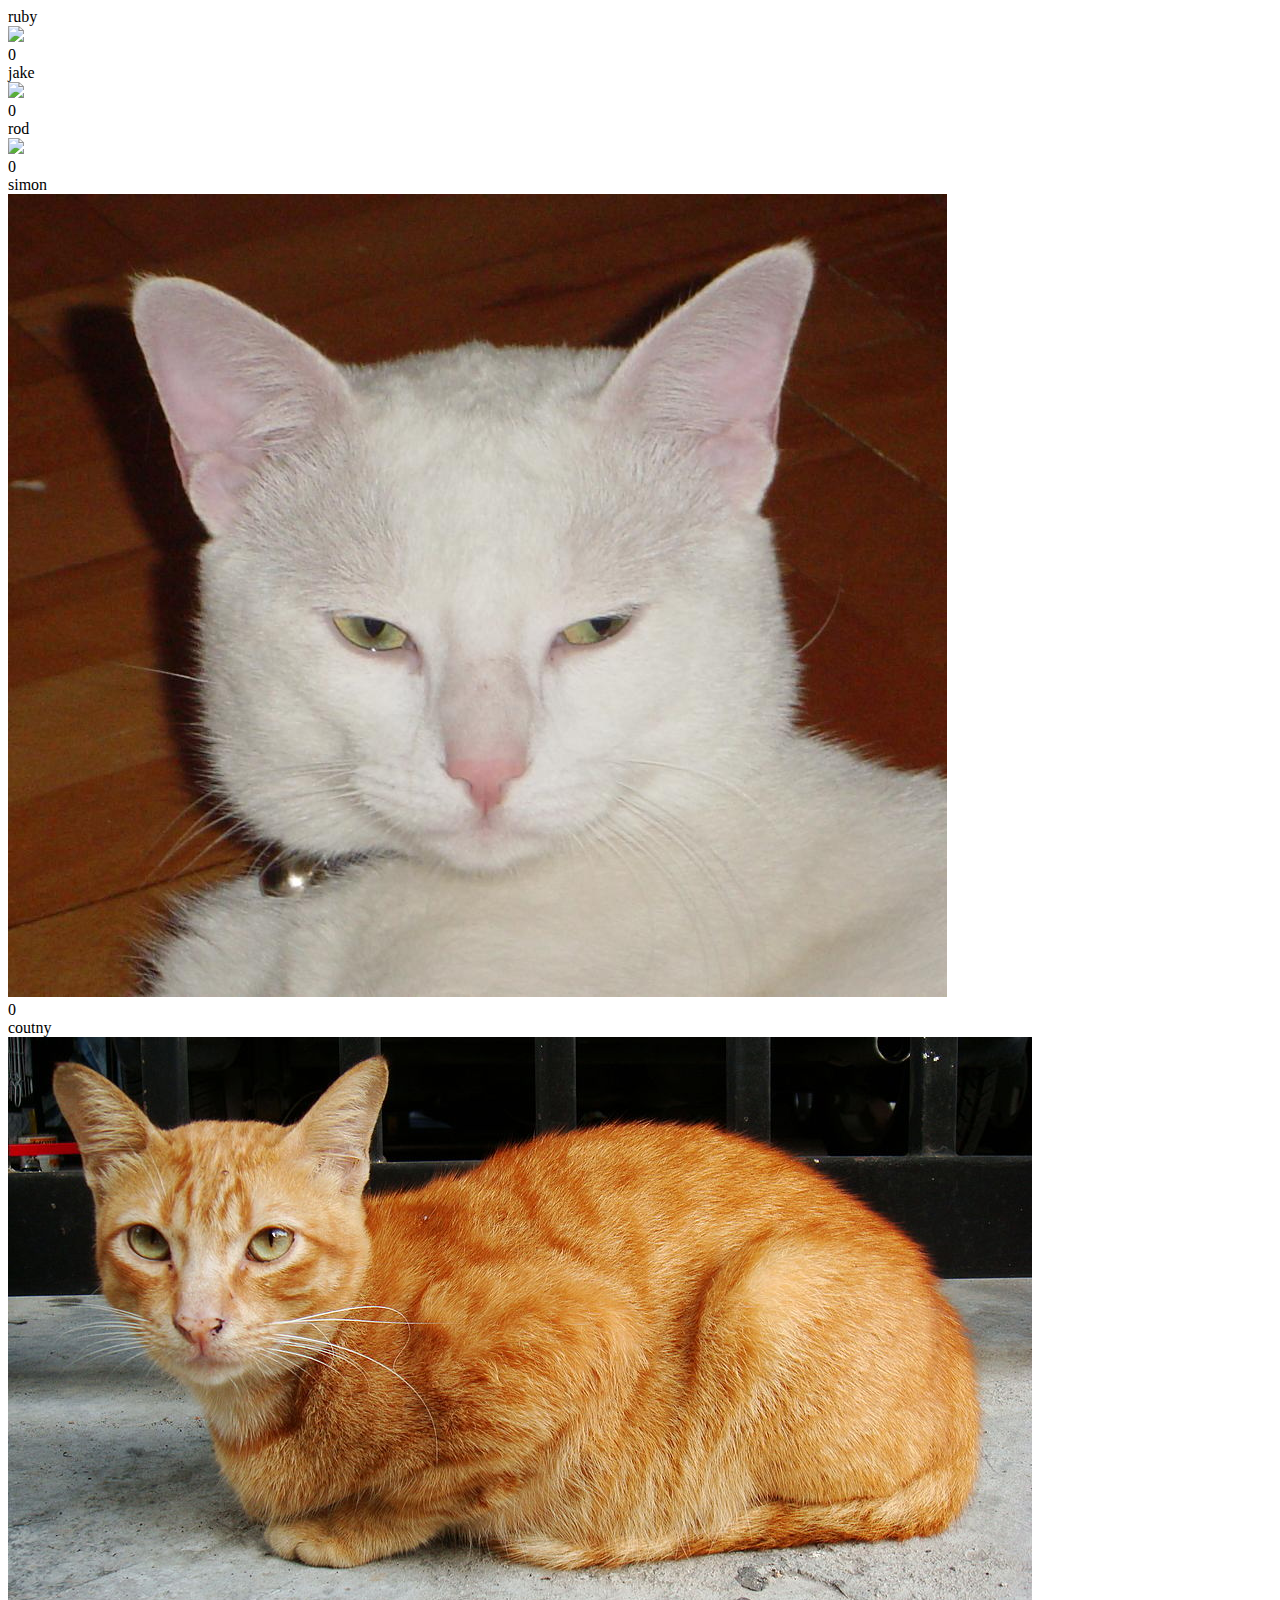
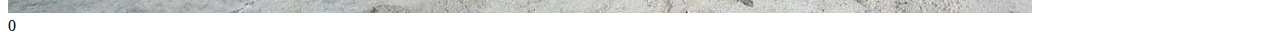
==== cat-clicker-premium/cat-clicker.html @ c4e934de "started work on third edition of the cat clicker" ====
<!DOCTYPE html>

<html lang="en">
<head>
  <!-- This tells the browser how to read the document. -->
  <meta charset="utf-8">

  <!-- Bootstrap is not supported in the old Internet Explorer compatibility modes. To be sure you're using the latest rendering mode for IE, we strongly recommend including the appropriate <meta> tag in the <head> of your pages -bootlint -->
  <meta http-equiv="X-UA-Compatible" content="IE=edge" />


  <!-- Tells the browser what the title of this page should be. -->
  <title>Cat Clicker</title>

  <!-- Load the page styles.
  <link href="css/style.css" rel="stylesheet" type="text/css">
	-->

  <!-- Latest compiled and minified CSS -->
  <link rel="stylesheet" href="../bootstrap/css/bootstrap.css">

  <!-- jQuery -->
  <script src="js/jQuery.js"></script>

  <meta name="viewport" content="width=device-width">
</head>
<body unresolved>
  <div id="main">
    <div id="cat-container" class="container">
      <div id="cat-row1" class="row">

      </div>
    </div>
  </div>

  <script src="js/cat-clicker-lib.js"></script>
  <script src="js/cat-clicker.js"></script>

</body>
</html>
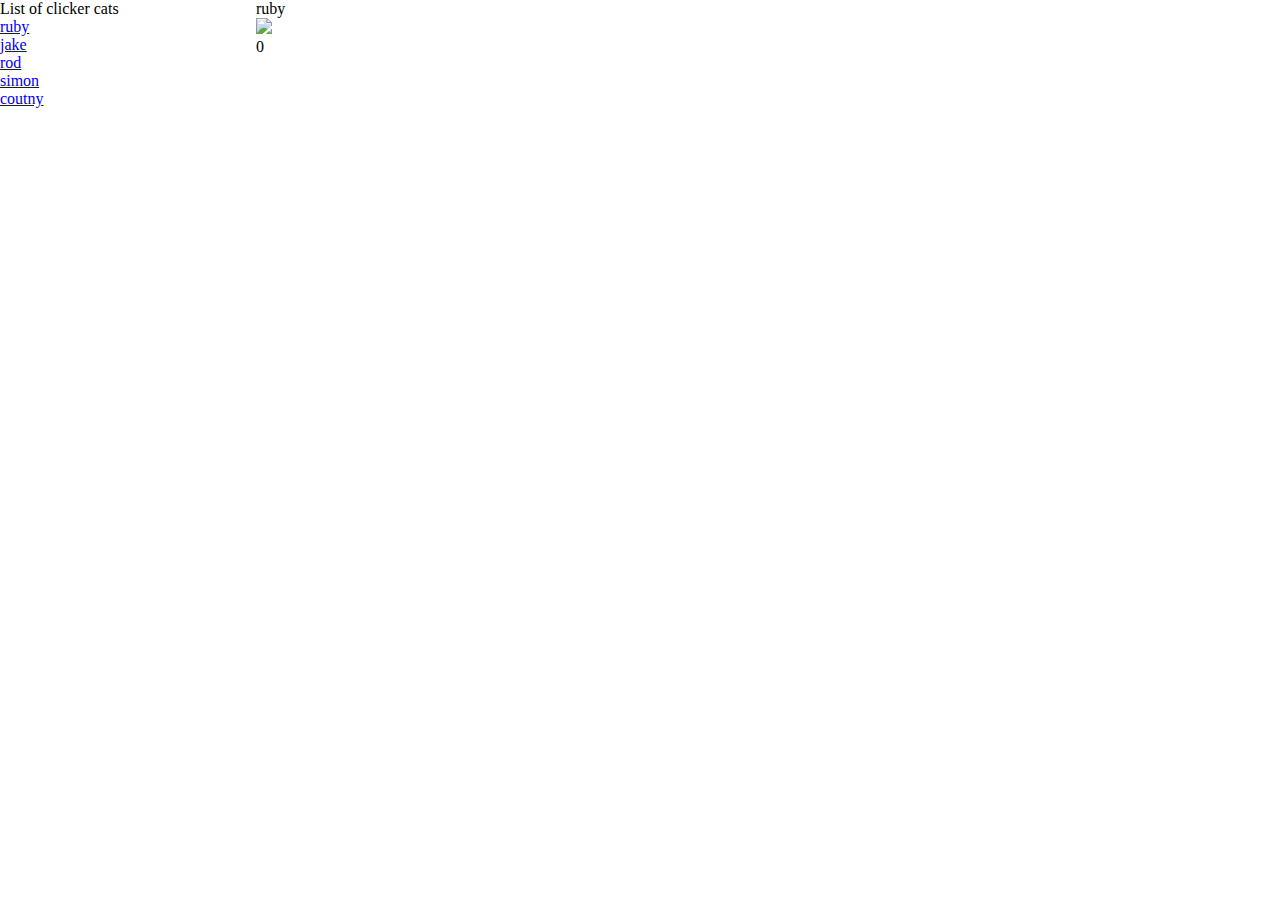
==== commit bc4ff91f: "completed updates for cat clicker PREMIUM!!!" ====
--- a/cat-clicker-premium/cat-clicker.html
+++ b/cat-clicker-premium/cat-clicker.html
@@ -19,6 +19,9 @@
   <!-- Latest compiled and minified CSS -->
   <link rel="stylesheet" href="../bootstrap/css/bootstrap.css">
 
+  <!-- styling for document -->
+  <link rel="stylesheet" href="cat-clicker.css">
+
   <!-- jQuery -->
   <script src="js/jQuery.js"></script>
 
@@ -27,8 +30,12 @@
 <body unresolved>
   <div id="main">
     <div id="cat-container" class="container">
-      <div id="cat-row1" class="row">
-
+      <div id="cat-row" class="row">
+        <div id="cat-list" class="col-xs-3">
+          <div>List of clicker cats</div>
+        </div>
+        <div id="cat-box" class="col-xs-9">
+        </div>
       </div>
     </div>
   </div>
--- a/cat-clicker-premium/cat-clicker.css
+++ b/cat-clicker-premium/cat-clicker.css
@@ -0,0 +1,23 @@
+body{
+  overflow: hidden;
+  height:100%;
+}
+
+#cat-list {
+  position: absolute;
+  top: 0px;
+  bottom: 0;
+  left: 0;
+}
+
+#cat-box {
+  position: absolute;
+  top: 0;
+  bottom: 0;
+  right: 0;
+  overflow-y: scroll;
+}
+
+.instance-of-cat {
+	height: 100%;
+}
